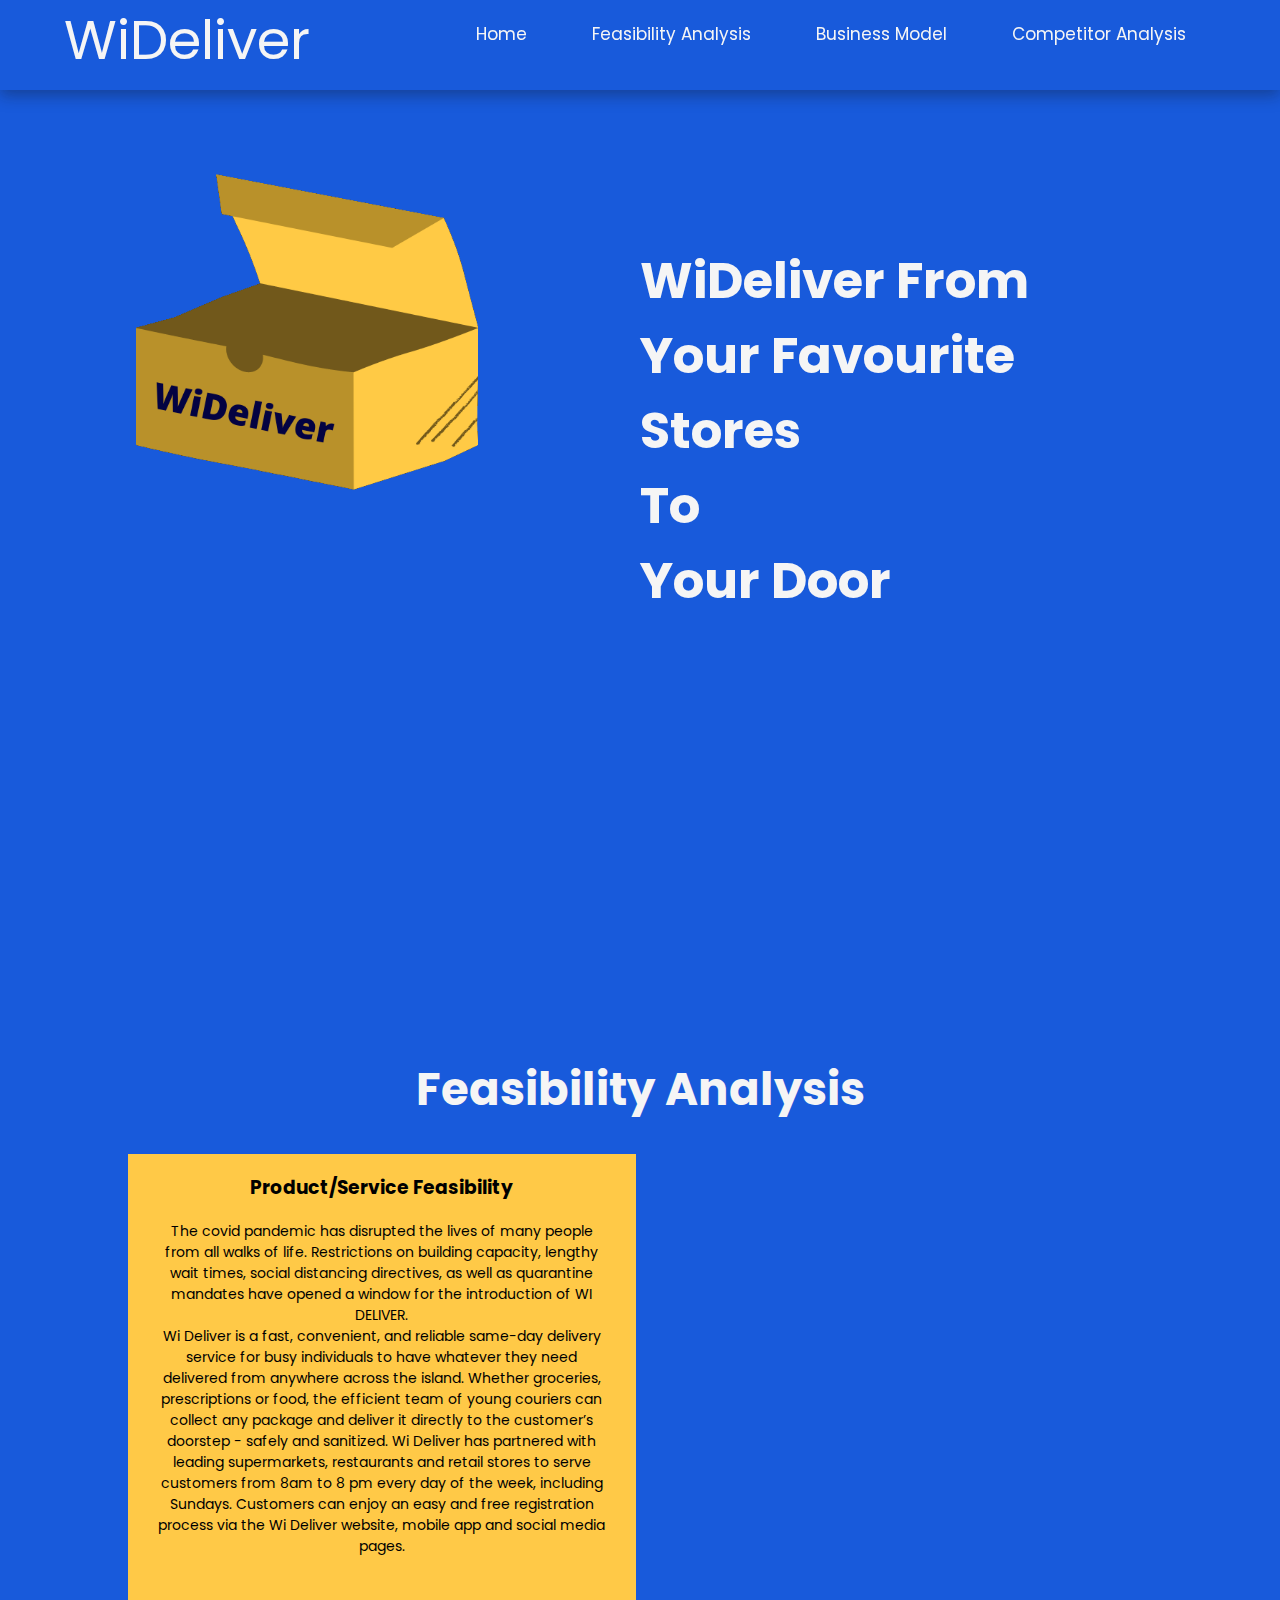
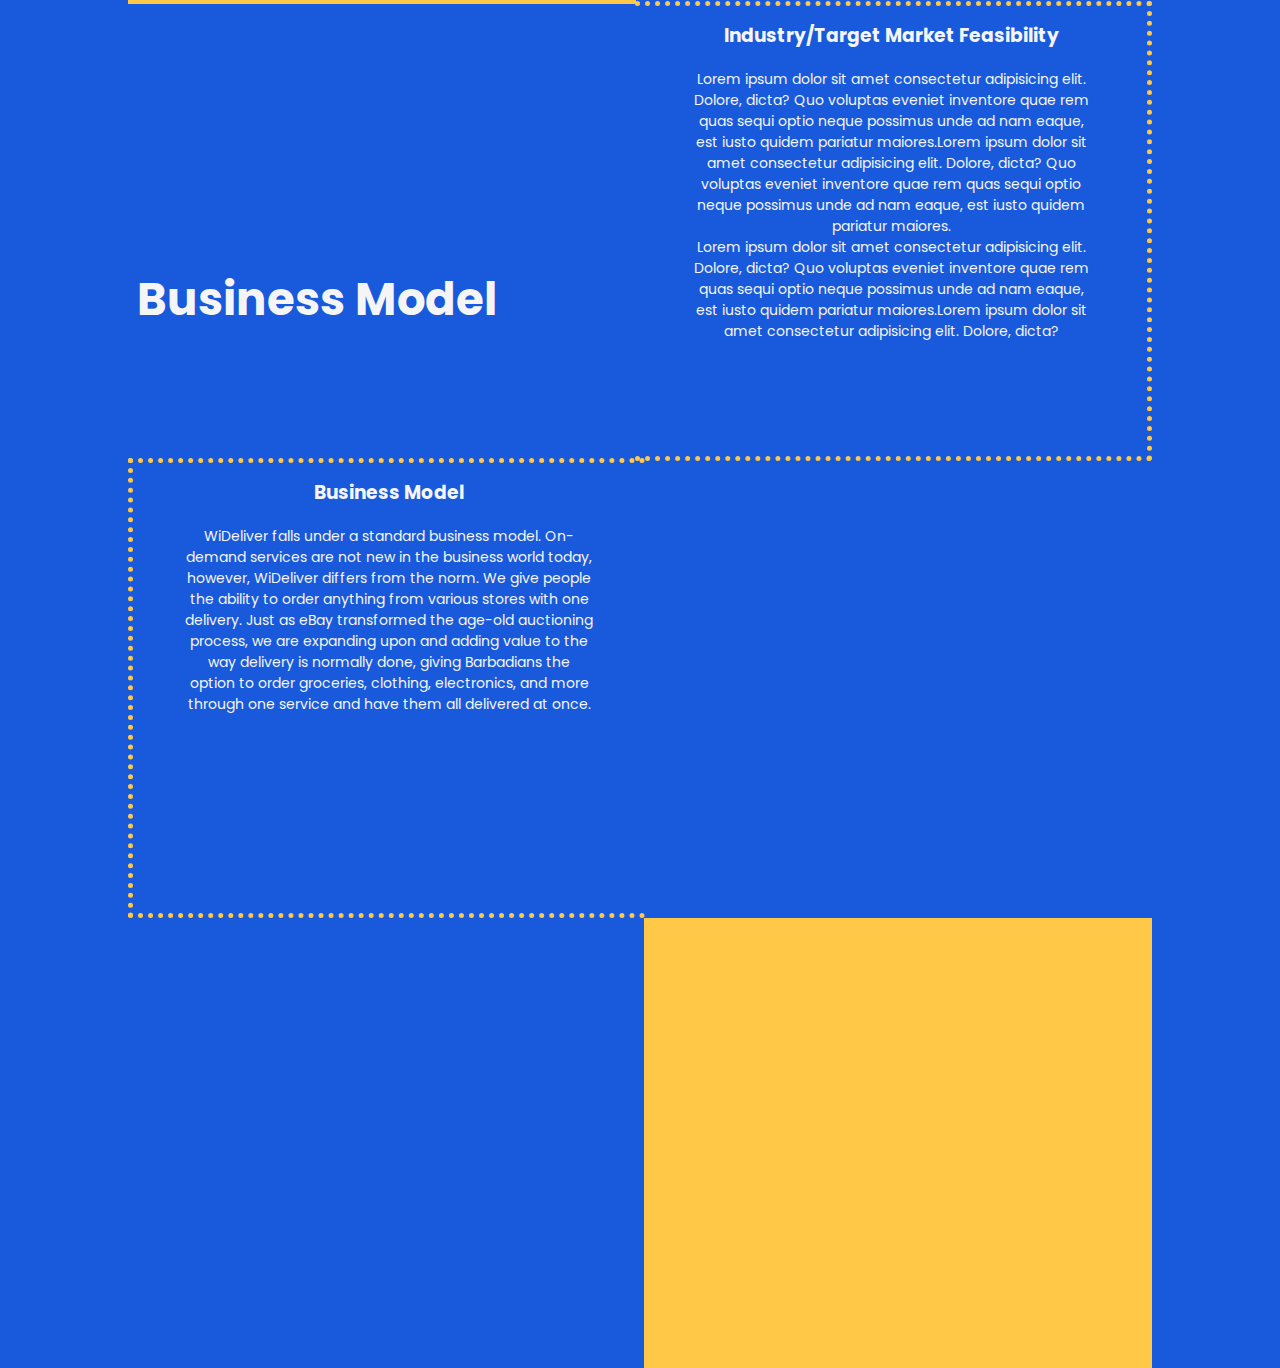
==== index.html @ 7b0cadf6 "Rename index.html.html to index.html" ====
<!DOCTYPE html>
<html lang="en">
<head>
    <meta charset="UTF-8">
    <meta http-equiv="X-UA-Compatible" content="IE=edge">
    <meta name="viewport" content="width=device-width, initial-scale=1.0">
    <link rel="stylesheet" href="https://use.fontawesome.com/releases/v5.15.3/css/all.css" integrity="sha384-SZXxX4whJ79/gErwcOYf+zWLeJdY/qpuqC4cAa9rOGUstPomtqpuNWT9wdPEn2fk" crossorigin="anonymous">
    <link rel="stylesheet" href="style.css">
    <title> Wi Deliver </title>
</head>
<body>

    <div id="Header">
        <div class="Logo"> WiDeliver </div>
        <div class="Menu">
            <ul>
                <li> <a href="#HomePage"> Home </a> </li>
                <li> <a href="#Feasibility"> Feasibility Analysis </a> </li>
                <li> <a href="#Business"> Business Model </a> </li>
                <li> <a href="#Feasibility"> Competitor Analysis </a> </li>
            </ul>
        </div>
    </div>

    <div id="HomePage">
        <div class="BoxImg">
            <img src="./images/box.png" alt="">
        </div>
        <div class="Heading">
            WiDeliver From Your Favourite Stores
            <br>
            To
            <br>
            Your Door
        </div>
        <div id="BottomArrow">
            <a href="#Feasibility"> <i class="fas fa-chevron-down"></i> </a>
        </div>
    </div>

    <section id="Feasibility" class="FirstSection">
        <h1 class="Title"> Feasibility Analysis </h1>
        <div class="sections">
            <div class="Section1">
                <h3> Product/Service Feasibility </h3>
                <p>
                    The covid pandemic has disrupted the lives of many people from all walks of life. Restrictions on building capacity, lengthy wait times, social distancing directives, as well as quarantine mandates have opened a window for the introduction of WI DELIVER.

                    <br>

                    Wi Deliver is a fast, convenient, and reliable same-day delivery service for busy individuals to have whatever they need delivered from anywhere across the island. Whether groceries, prescriptions or food, the efficient team of young couriers can collect any package and deliver it directly to the customer’s doorstep - safely and sanitized. Wi Deliver has partnered with leading supermarkets, restaurants and retail stores to serve customers from 8am to 8 pm every day of the week, including Sundays. Customers can enjoy an easy and free registration process via the Wi Deliver website, mobile app and social media pages.
                </p>
            </div>
            <div class="Section2">
                <h3> Industry/Target Market Feasibility </h3>
                <p>
                    Lorem ipsum dolor sit amet consectetur adipisicing elit. Dolore, dicta? Quo voluptas eveniet inventore quae rem quas sequi optio neque possimus unde ad nam eaque, est iusto quidem pariatur maiores.Lorem ipsum dolor sit amet consectetur adipisicing elit. Dolore, dicta? Quo voluptas eveniet inventore quae rem quas sequi optio neque possimus unde ad nam eaque, est iusto quidem pariatur maiores.

                    <br>

                    Lorem ipsum dolor sit amet consectetur adipisicing elit. Dolore, dicta? Quo voluptas eveniet inventore quae rem quas sequi optio neque possimus unde ad nam eaque, est iusto quidem pariatur maiores.Lorem ipsum dolor sit amet consectetur adipisicing elit. Dolore, dicta? 
                </p>
            </div>
        </div>
        <div id="BottomArrow">
            <a href="#Business"> <i class="fas fa-chevron-down"></i> </a>
        </div>
    </section>

    <section id="Business" class="FirstSection">
        <h1 class="Title"> Business Model </h1>
        <div class="sections">
            <div class="Section2A">
                <h3> Business Model </h3>
                <p>
                    WiDeliver falls under a standard business model. On-demand services are not new in the business world today, however, WiDeliver differs from the norm. We give people the ability to order anything from various stores with one delivery. Just as eBay transformed the age-old auctioning process, we are expanding upon and adding value to the way delivery is normally done, giving Barbadians the option to order groceries, clothing, electronics, and more through one service and have them all delivered at once.
                </p>
            </div>
            <div class="Section1A"> 

            </div>
        </div>
        <div id="BottomArrow">
            <a href="#Business"> <i class="fas fa-chevron-down"></i> </a>
        </div>
    </section>

</body>
</html>
---- style.css ----
@import url('https://fonts.googleapis.com/css2?family=Poppins&display=swap');

body
{
    background-color: #185ADB;
    font-family: "Poppins", sans;
    padding: 0%;
    margin: 0%;
    color: whitesmoke;
}

a
{
    text-decoration: none;
    color: whitesmoke;
}

#Header
{
    height: 10vh;
    padding: 0 5%;
    width: 90%;
    position: fixed;
    background-color: #185ADB;
    box-shadow: rgba(17, 17, 17, 0.35) 0px 5px 15px;
    margin-bottom: 10vh !important;
}

.Logo
{
    width: 25%;
    height: 10vh;
    font-size: 6vh;
    text-align: left;
    float: left;
}

.Menu
{
    height: 10vh;
}

.Menu ul
{
    margin: 0;
    list-style: none;
    text-align: right;
    padding-top: 20px;
}

.Menu li
{
    display: inline;
    vertical-align: middle;
    padding: 0 30px;
    font-size: 17px;
}

#HomePage
{
    padding: 17vh 10%;
    height: 70vh;
}

.BoxImg, .Heading
{
    width: 50%;
    height: 50vh;
    float: left;
}

.BoxImg img
{
    width: 70%;
}


.Heading
{
    padding-top: 10vh;
    text-align: left;
    font-size: 50px;
    font-weight: bolder;
    line-height: 1.5;
}

#BottomArrow
{
    width: 100%;
    clear: both;
    text-align: center;
    font-size: 40px;
}

#BottomArrow i
{
    margin-top: 10vh;
}


/* Section  CSS */
.FirstSection
{
    width: 100%;
    height: 80vh;
    padding-top: 10vh;
}

.Title
{
    text-align: center;
    font-size: 45px;
}

.sections
{
    width: 80%;
    height: 50vh;
    margin-left: auto;
    margin-right: auto;
}


.Section1
{
    background-color: #FFC947;
    width: 49.6%;
    height: 50vh;
    float: left;
    color: black;
}

.Section1 h3, .Section2 h3, .Section1A h3, .Section2A h3
{
    text-align: center;
}

.Section2 h3, .Section2A h3
{
    margin-top: 15px;
}

.Section1 p, .Section1A p
{
    text-align: center;
    font-size: 14px;
    padding: 0 5%;
}

.Section2 p, .Section2A p
{
    text-align: center;
    font-size: 14px;
}

.Section2
{
    float: right;
    width: 50%;
    height: 50vh;
    margin-top: -3px;
    border-top: 5px dotted #FFC947;
    border-right: 5px dotted #FFC947;
    border-bottom: 5px dotted #FFC947;
}

.Section2 p, .Section2A p
{
    width: 80%;
    margin-left: auto;
    margin-right: auto;
}



.Section1A
{
    background-color: #FFC947;
    width: 49.6%;
    height: 50vh;
    float: right;
    color: black;
}

.Section2A
{
    float: left;
    width: 50%;
    height: 50vh;
    margin-top: -3px;
    border-top: 5px dotted #FFC947;
    border-left: 5px dotted #FFC947;
    border-bottom: 5px dotted #FFC947;
}
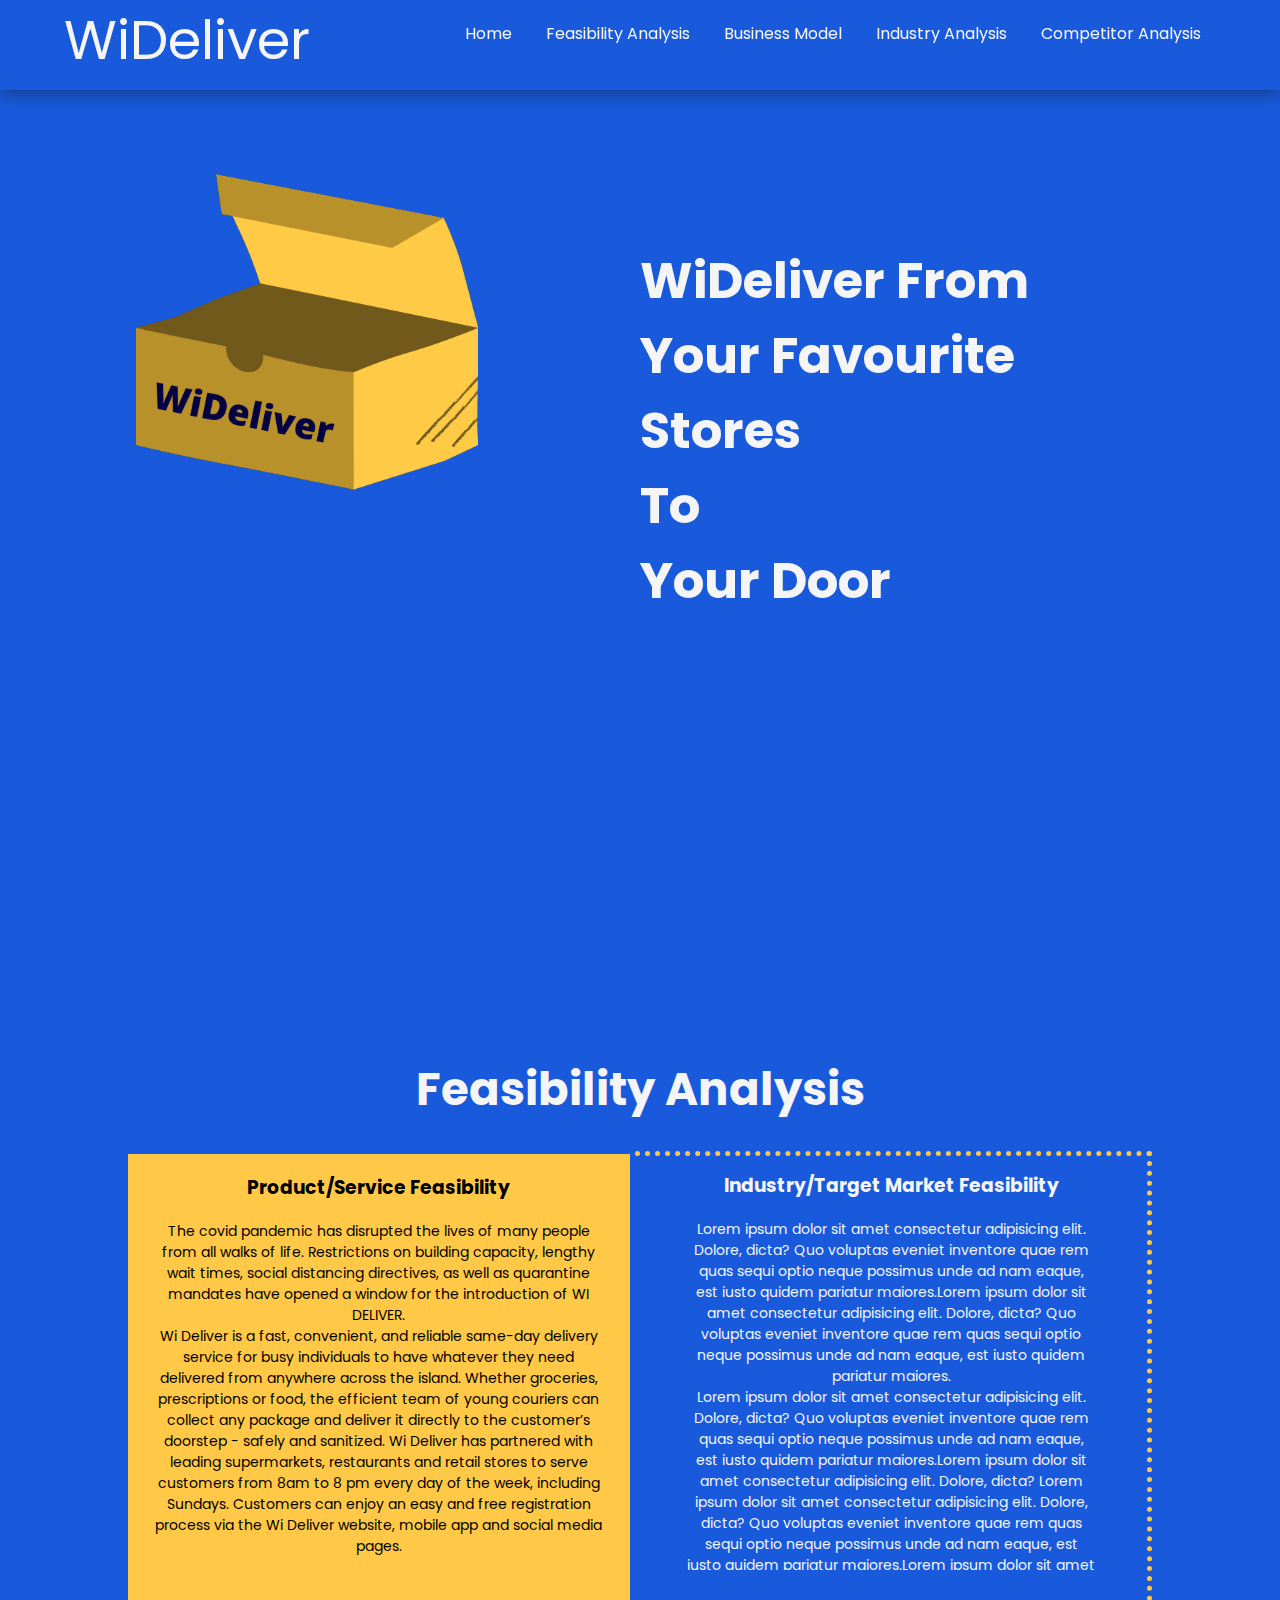
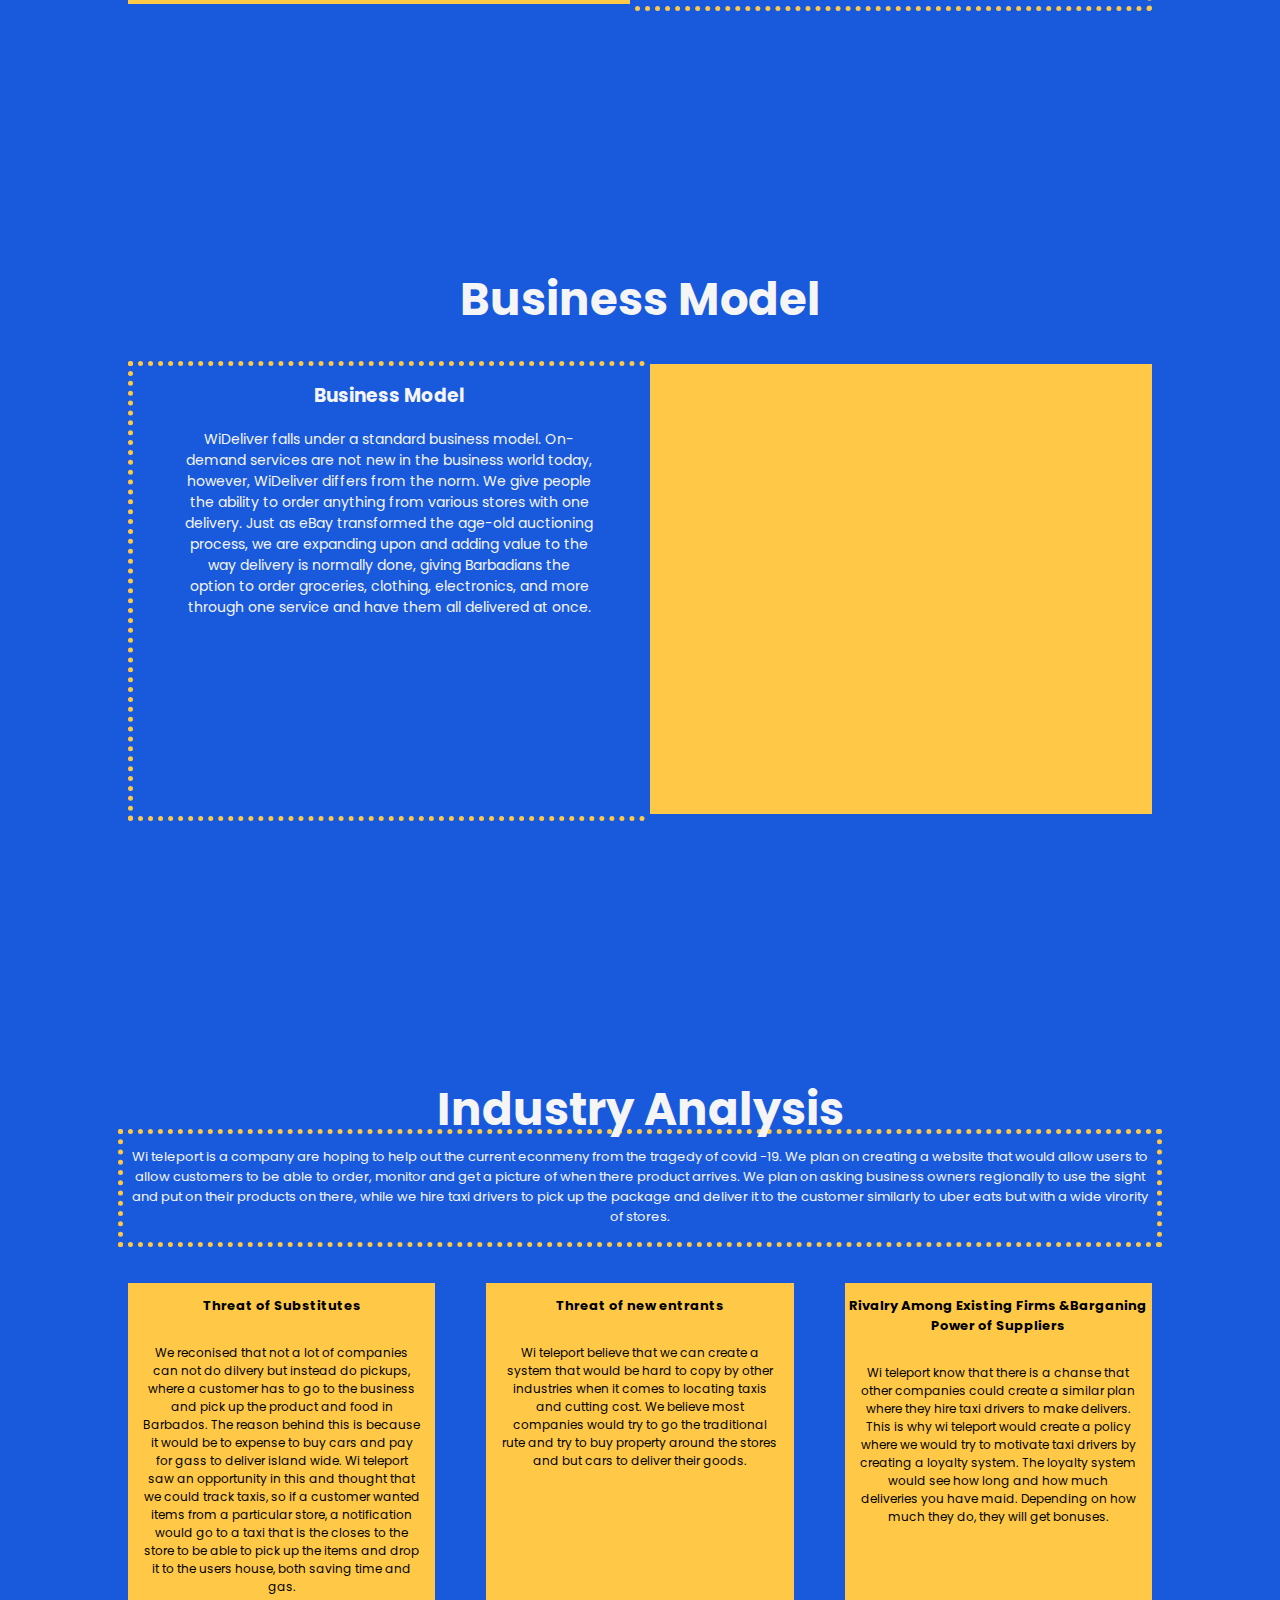
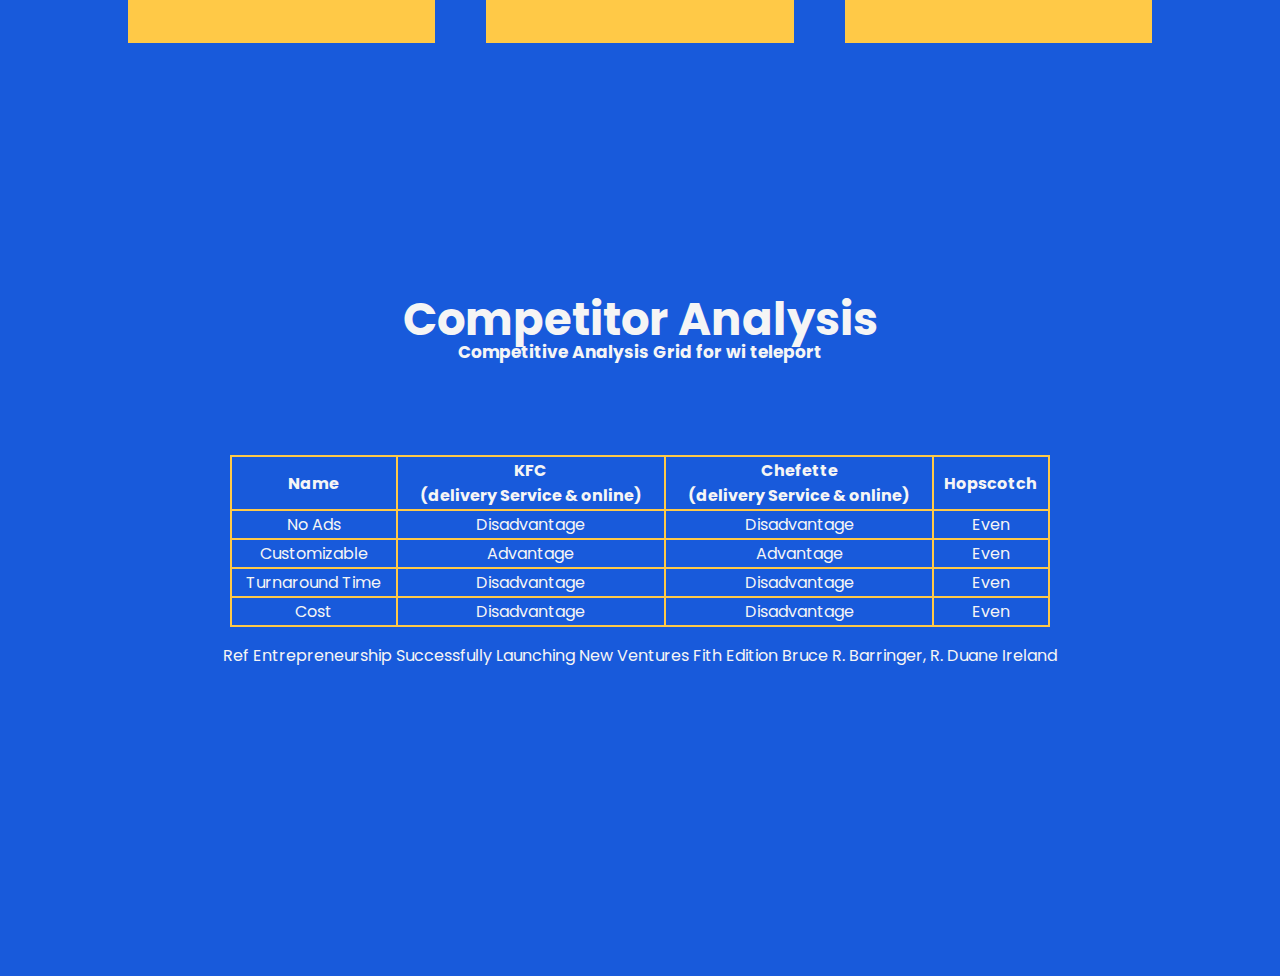
==== commit 875daaa6: "Update" ====
--- a/index.html
+++ b/index.html
@@ -17,7 +17,8 @@
                 <li> <a href="#HomePage"> Home </a> </li>
                 <li> <a href="#Feasibility"> Feasibility Analysis </a> </li>
                 <li> <a href="#Business"> Business Model </a> </li>
-                <li> <a href="#Feasibility"> Competitor Analysis </a> </li>
+                <li> <a href="#Industry"> Industry Analysis </a> </li>
+                <li> <a href="#Competitor"> Competitor Analysis </a> </li>
             </ul>
         </div>
     </div>
@@ -38,7 +39,7 @@
         </div>
     </div>
 
-    <section id="Feasibility" class="FirstSection">
+    <section id="Feasibility" >
         <h1 class="Title"> Feasibility Analysis </h1>
         <div class="sections">
             <div class="Section1">
@@ -59,6 +60,8 @@
                     <br>
 
                     Lorem ipsum dolor sit amet consectetur adipisicing elit. Dolore, dicta? Quo voluptas eveniet inventore quae rem quas sequi optio neque possimus unde ad nam eaque, est iusto quidem pariatur maiores.Lorem ipsum dolor sit amet consectetur adipisicing elit. Dolore, dicta? 
+                    Lorem ipsum dolor sit amet consectetur adipisicing elit. Dolore, dicta? Quo voluptas eveniet inventore quae rem quas sequi optio neque possimus unde ad nam eaque, est iusto quidem pariatur maiores.Lorem ipsum dolor sit amet consectetur adipisicing elit. Dolore, dicta? 
+                    Lorem ipsum dolor sit amet consectetur adipisicing elit. Dolore, dicta? Quo voluptas eveniet inventore quae rem quas sequi optio neque possimus unde ad nam eaque, est iusto quidem pariatur maiores.Lorem ipsum dolor sit amet consectetur adipisicing elit. Dolore, dicta? 
                 </p>
             </div>
         </div>
@@ -67,7 +70,7 @@
         </div>
     </section>
 
-    <section id="Business" class="FirstSection">
+    <section id="Business" >
         <h1 class="Title"> Business Model </h1>
         <div class="sections">
             <div class="Section2A">
@@ -81,7 +84,90 @@
             </div>
         </div>
         <div id="BottomArrow">
-            <a href="#Business"> <i class="fas fa-chevron-down"></i> </a>
+            <a href="#Industry"> <i class="fas fa-chevron-down"></i> </a>
+        </div>
+    </section>
+
+
+    <section id="Industry" >
+        <h1 class="Title"> Industry Analysis </h1>
+
+        <div class="Divs">
+            <div class="div1">
+                <p>
+                    Wi teleport is a company are hoping to help out the current econmeny from the tragedy of covid -19.  We plan on creating a website that would allow users to allow customers to be able to order, monitor and get a picture of when there product arrives.  We plan on asking business owners regionally to use the sight and put on their products on there, while we hire taxi drivers to pick up the package and deliver it to the customer similarly to uber eats but with a wide virority of stores.
+                </p>
+            </div>
+
+            <div class="div2">
+                <h3> Threat of Substitutes </h3>
+                <p>
+                    We reconised that not a lot of companies can not do dilvery but instead do pickups, where a customer has to go to the business and pick up the product and food in Barbados.  The reason behind this is because it would be to expense to buy cars and pay for gass to deliver island wide.  Wi teleport saw an opportunity in this and thought that we could track taxis, so if a customer wanted items from a particular store, a notification would go to a taxi that is the closes to the store to be able to pick up the items and drop it to the users house, both saving time and gas.  
+                </p>
+            </div>
+            <div class="div3">
+                <h3> Threat of new entrants </h3>
+                <p>
+                    Wi teleport believe that we can create a system that would be hard to copy by other industries when it comes to locating taxis and cutting cost.  We believe most companies would try to go the traditional rute and try to buy property around the stores and but cars to deliver their goods.
+                </p>
+            </div>
+            <div class="div4">
+                <h3> Rivalry Among Existing Firms &Barganing Power of Suppliers </h3>
+                <p>
+                    Wi teleport know that there is a chanse that other companies could create a similar plan where they hire taxi drivers to make delivers.  This is why wi teleport would create a policy where we would try to motivate taxi drivers by creating a loyalty system.  The loyalty system would see how long and how much deliveries you have maid.  Depending on how much they do, they will get bonuses.
+                </p>
+            </div>
+        </div>
+
+        <div id="BottomArrow" style="margin-top: -10vh;">
+            <a href="#Competitor"> <i class="fas fa-chevron-down"></i> </a>
+        </div>
+    </section>
+
+
+    <section id="Competitor" >
+        <h1 class="Title"> Competitor Analysis </h1>
+        <h3 class="Subtitle"> Competitive Analysis Grid for wi teleport </h3>
+        <div class="sections">
+            <table>
+                <tr>
+                    <th> Name </th>
+                    <th> KFC <br> (delivery Service & online) </th>
+                    <th> Chefette <br> (delivery Service & online) </th>
+                    <th> Hopscotch </th>
+                </tr>
+                <tr>
+                    <td> No Ads </td>
+                    <td> Disadvantage </td>
+                    <td> Disadvantage </td>
+                    <td> Even </td>
+                </tr>
+                <tr>
+                    <td> Customizable </td>
+                    <td> Advantage </td>
+                    <td> Advantage </td>
+                    <td> Even </td>
+                </tr>
+                <tr>
+                    <td> Turnaround Time </td>
+                    <td> Disadvantage </td>
+                    <td> Disadvantage </td>
+                    <td> Even </td>
+                </tr>
+                <tr>
+                    <td> Cost </td>
+                    <td> Disadvantage </td>
+                    <td> Disadvantage </td>
+                    <td> Even </td>
+                </tr>
+            </table>
+
+            <p>
+                Ref Entrepreneurship Successfully Launching New Ventures Fith Edition Bruce R. Barringer, R. Duane Ireland
+            </p>
+        </div>
+        <div id="BottomArrow" style="margin-top: -10vh; margin-bottom: 4vh;">
+            <a href="#HomePage"> <i class="fas fa-chevron-up"></i> </a>
         </div>
     </section>
 
--- a/style.css
+++ b/style.css
@@ -13,6 +13,28 @@
 {
     text-decoration: none;
     color: whitesmoke;
+}
+
+table
+{
+    border: 2px solid #FFC947;
+    border-collapse: collapse;
+    width: 80%;
+    margin-left: auto;
+    margin-right: auto;
+    margin-top: 10vh;
+}
+
+th, td
+{
+    border: 2px solid #FFC947;
+    margin: 0;
+    text-align: center;
+}
+
+.sections p
+{
+    text-align: center;
 }
 
 #Header
@@ -52,8 +74,8 @@
 {
     display: inline;
     vertical-align: middle;
-    padding: 0 30px;
-    font-size: 17px;
+    padding: 0 15px;
+    font-size: 16px;
 }
 
 #HomePage
@@ -99,7 +121,7 @@
 
 
 /* Section  CSS */
-.FirstSection
+section
 {
     width: 100%;
     height: 80vh;
@@ -112,6 +134,13 @@
     font-size: 45px;
 }
 
+.Subtitle
+{
+    text-align: center;
+    font-size: 17px;
+    margin-top: -5vh;
+}
+
 .sections
 {
     width: 80%;
@@ -124,7 +153,7 @@
 .Section1
 {
     background-color: #FFC947;
-    width: 49.6%;
+    width: 49%;
     height: 50vh;
     float: left;
     color: black;
@@ -145,12 +174,16 @@
     text-align: center;
     font-size: 14px;
     padding: 0 5%;
+    overflow-y: scroll;
+    height: 39vh;
 }
 
 .Section2 p, .Section2A p
 {
     text-align: center;
     font-size: 14px;
+    overflow-y: scroll;
+    height: 39vh;
 }
 
 .Section2
@@ -176,7 +209,7 @@
 .Section1A
 {
     background-color: #FFC947;
-    width: 49.6%;
+    width: 49%;
     height: 50vh;
     float: right;
     color: black;
@@ -191,4 +224,58 @@
     border-top: 5px dotted #FFC947;
     border-left: 5px dotted #FFC947;
     border-bottom: 5px dotted #FFC947;
+}
+
+
+.Divs
+{
+    width: 80%;
+    height: 58vh;
+    margin-top: -5vh;
+    margin-left: auto;
+    margin-right: auto;
+    text-align: center;
+}
+
+.div1
+{
+    width: 100%;
+    height: 12vh;
+    font-size: 13px;
+    text-align: center;
+    padding: 0 5px;
+    margin-left: -10px;
+    border: 5px dotted #FFC947;
+}
+
+.div2, .div3, .div4
+{
+    width: 30%;
+    height: 40vh;
+    float: left;
+    margin-top: 4vh;
+    color: black;
+    background-color: #FFC947;
+}
+
+.div2 h3, .div3 h3, .div4 h3
+{
+    font-size: 13px;
+}
+
+.div2 p, .div3 p, .div4 p
+{
+    font-size: 12px;
+    padding: 15px;
+    overflow-y: scroll;
+}
+
+.div2
+{
+    margin-right: 5%;
+}
+
+.div4
+{
+    margin-left: 5%;
 }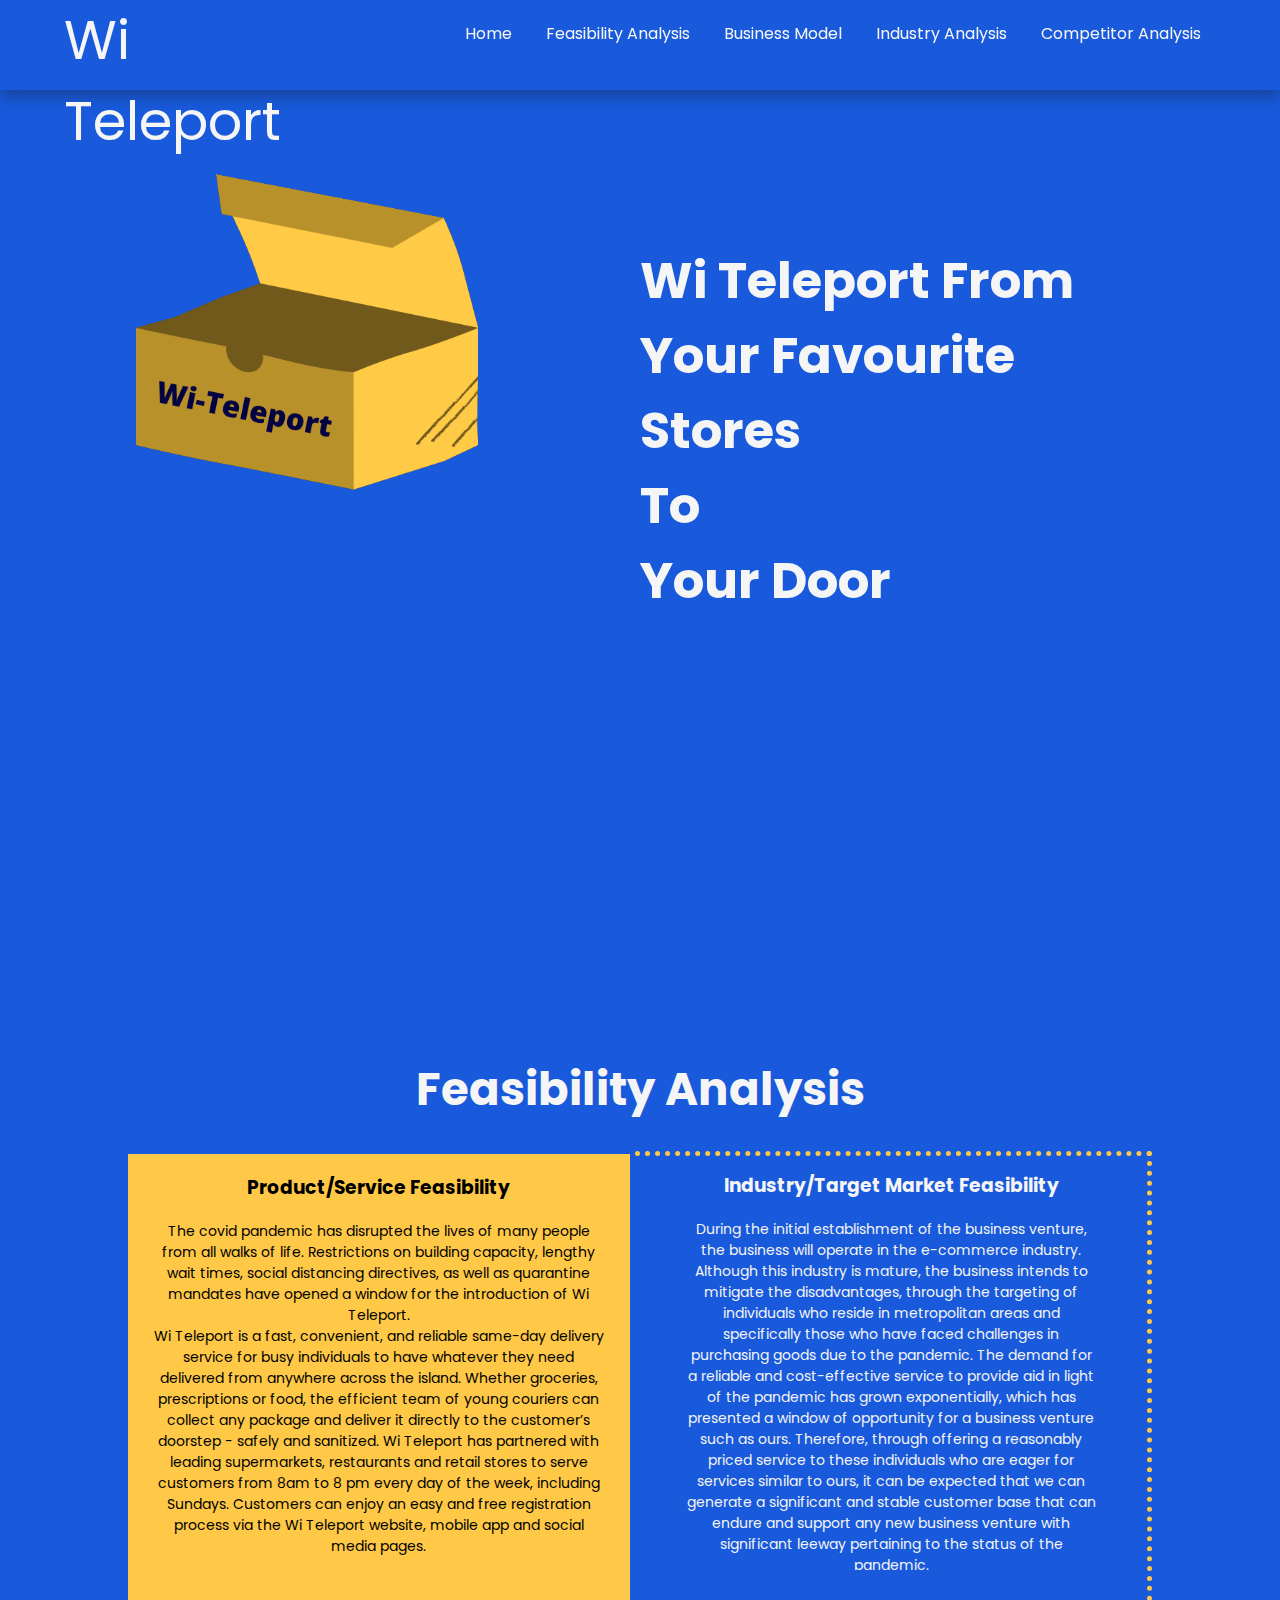
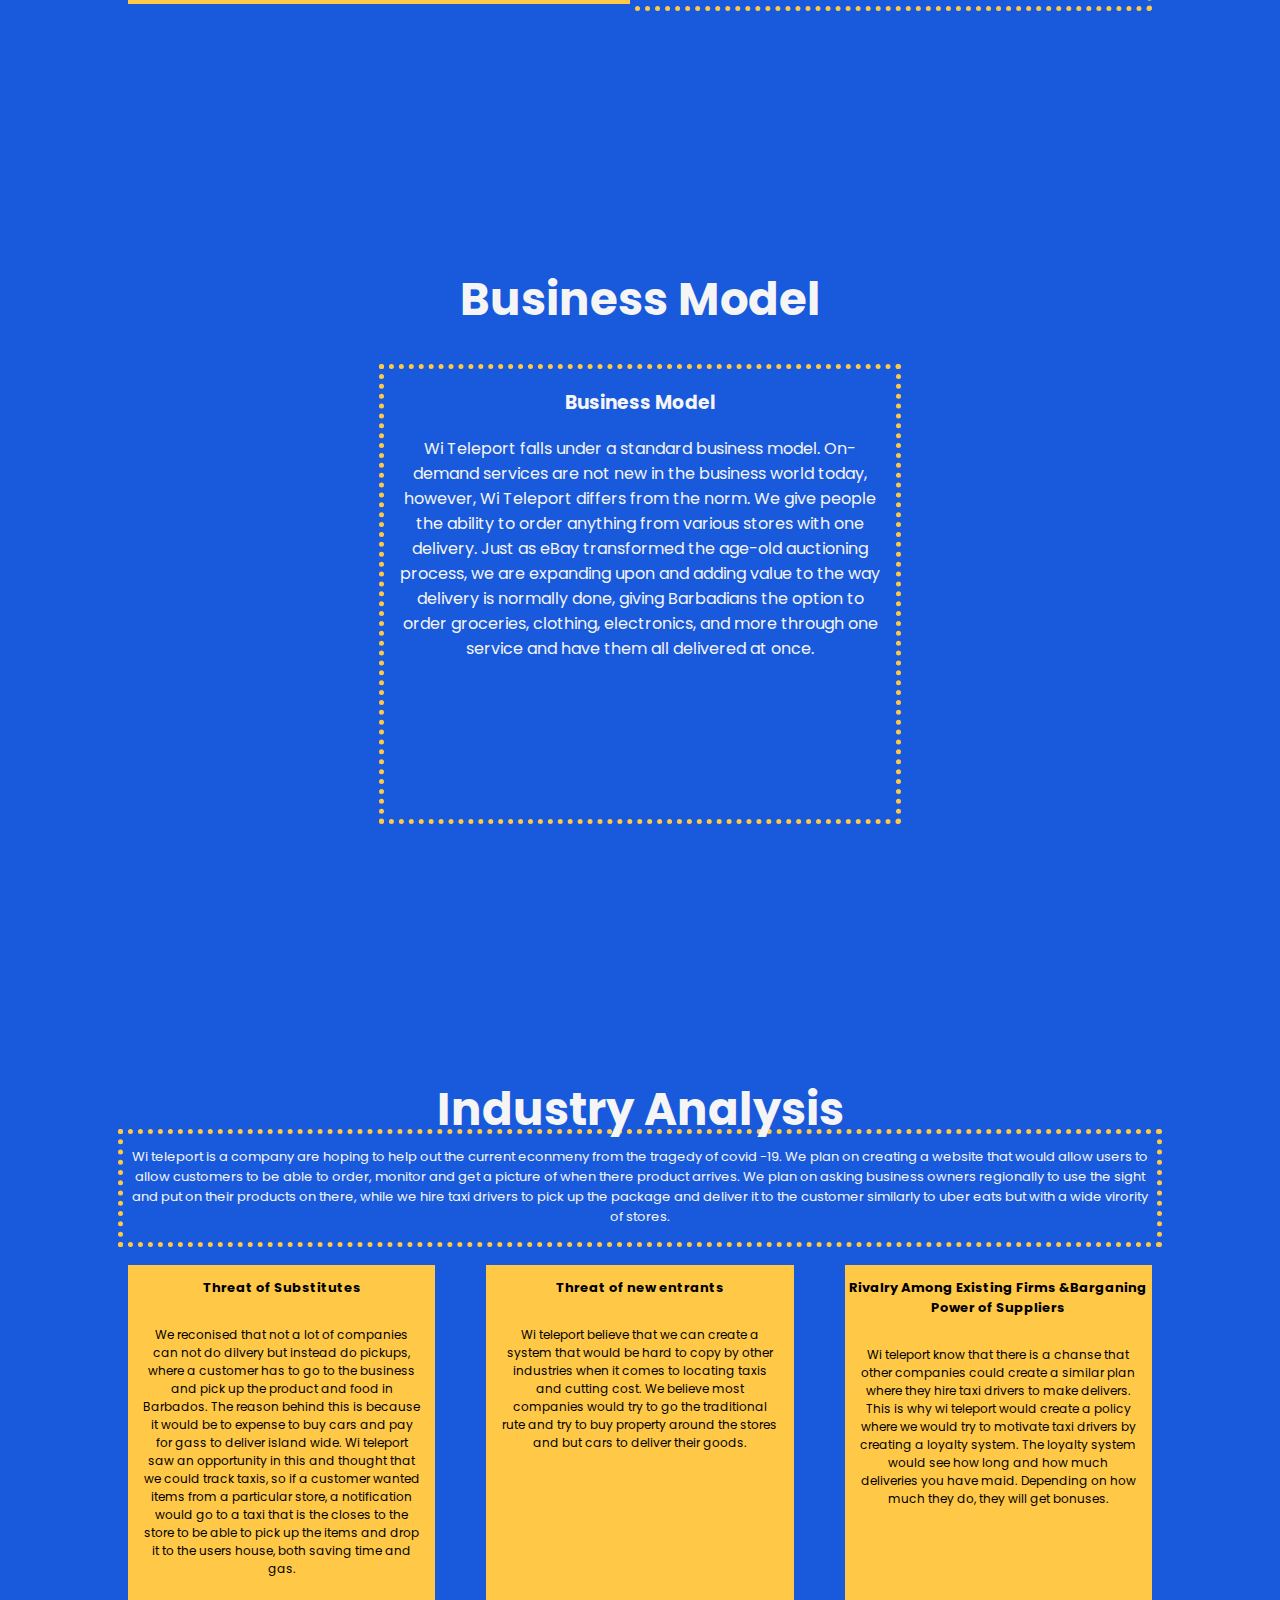
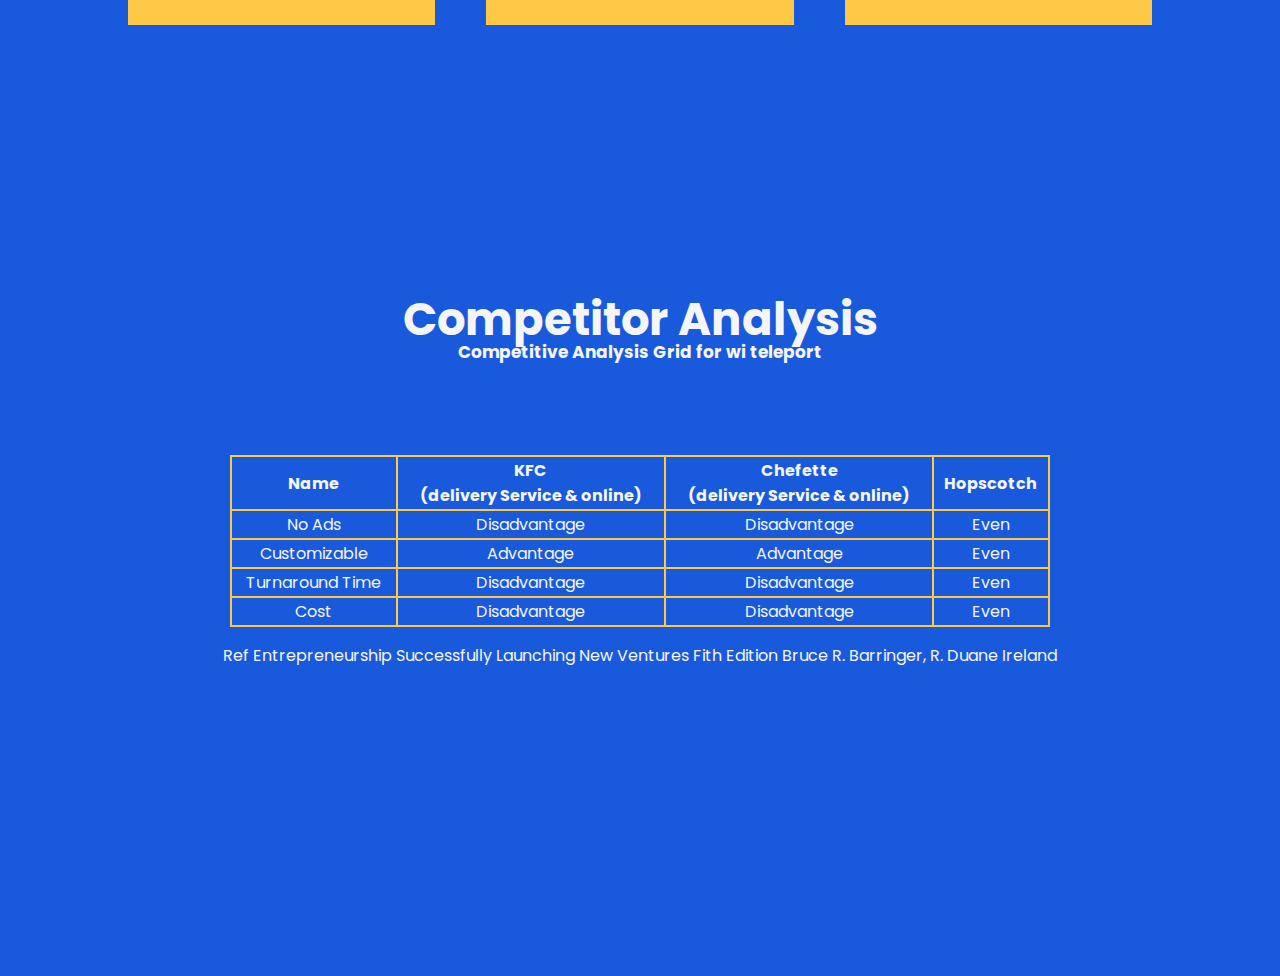
==== commit 653ee54a: "Another update" ====
--- a/index.html
+++ b/index.html
@@ -6,12 +6,12 @@
     <meta name="viewport" content="width=device-width, initial-scale=1.0">
     <link rel="stylesheet" href="https://use.fontawesome.com/releases/v5.15.3/css/all.css" integrity="sha384-SZXxX4whJ79/gErwcOYf+zWLeJdY/qpuqC4cAa9rOGUstPomtqpuNWT9wdPEn2fk" crossorigin="anonymous">
     <link rel="stylesheet" href="style.css">
-    <title> Wi Deliver </title>
+    <title> Wi Teleport </title>
 </head>
 <body>
 
     <div id="Header">
-        <div class="Logo"> WiDeliver </div>
+        <div class="Logo"> Wi Teleport </div>
         <div class="Menu">
             <ul>
                 <li> <a href="#HomePage"> Home </a> </li>
@@ -28,7 +28,7 @@
             <img src="./images/box.png" alt="">
         </div>
         <div class="Heading">
-            WiDeliver From Your Favourite Stores
+            Wi Teleport From Your Favourite Stores
             <br>
             To
             <br>
@@ -45,23 +45,17 @@
             <div class="Section1">
                 <h3> Product/Service Feasibility </h3>
                 <p>
-                    The covid pandemic has disrupted the lives of many people from all walks of life. Restrictions on building capacity, lengthy wait times, social distancing directives, as well as quarantine mandates have opened a window for the introduction of WI DELIVER.
+                    The covid pandemic has disrupted the lives of many people from all walks of life. Restrictions on building capacity, lengthy wait times, social distancing directives, as well as quarantine mandates have opened a window for the introduction of Wi Teleport.
 
                     <br>
 
-                    Wi Deliver is a fast, convenient, and reliable same-day delivery service for busy individuals to have whatever they need delivered from anywhere across the island. Whether groceries, prescriptions or food, the efficient team of young couriers can collect any package and deliver it directly to the customer’s doorstep - safely and sanitized. Wi Deliver has partnered with leading supermarkets, restaurants and retail stores to serve customers from 8am to 8 pm every day of the week, including Sundays. Customers can enjoy an easy and free registration process via the Wi Deliver website, mobile app and social media pages.
+                    Wi Teleport is a fast, convenient, and reliable same-day delivery service for busy individuals to have whatever they need delivered from anywhere across the island. Whether groceries, prescriptions or food, the efficient team of young couriers can collect any package and deliver it directly to the customer’s doorstep - safely and sanitized. Wi Teleport has partnered with leading supermarkets, restaurants and retail stores to serve customers from 8am to 8 pm every day of the week, including Sundays. Customers can enjoy an easy and free registration process via the Wi Teleport website, mobile app and social media pages.
                 </p>
             </div>
             <div class="Section2">
                 <h3> Industry/Target Market Feasibility </h3>
                 <p>
-                    Lorem ipsum dolor sit amet consectetur adipisicing elit. Dolore, dicta? Quo voluptas eveniet inventore quae rem quas sequi optio neque possimus unde ad nam eaque, est iusto quidem pariatur maiores.Lorem ipsum dolor sit amet consectetur adipisicing elit. Dolore, dicta? Quo voluptas eveniet inventore quae rem quas sequi optio neque possimus unde ad nam eaque, est iusto quidem pariatur maiores.
-
-                    <br>
-
-                    Lorem ipsum dolor sit amet consectetur adipisicing elit. Dolore, dicta? Quo voluptas eveniet inventore quae rem quas sequi optio neque possimus unde ad nam eaque, est iusto quidem pariatur maiores.Lorem ipsum dolor sit amet consectetur adipisicing elit. Dolore, dicta? 
-                    Lorem ipsum dolor sit amet consectetur adipisicing elit. Dolore, dicta? Quo voluptas eveniet inventore quae rem quas sequi optio neque possimus unde ad nam eaque, est iusto quidem pariatur maiores.Lorem ipsum dolor sit amet consectetur adipisicing elit. Dolore, dicta? 
-                    Lorem ipsum dolor sit amet consectetur adipisicing elit. Dolore, dicta? Quo voluptas eveniet inventore quae rem quas sequi optio neque possimus unde ad nam eaque, est iusto quidem pariatur maiores.Lorem ipsum dolor sit amet consectetur adipisicing elit. Dolore, dicta? 
+                    During the initial establishment of the business venture, the business will operate in the e-commerce industry. Although this industry is mature, the business intends to mitigate the disadvantages, through the targeting of individuals who reside in metropolitan areas and specifically those who have faced challenges in purchasing goods due to the pandemic. The demand for a reliable and cost-effective service to provide aid in light of the pandemic has grown exponentially, which has presented a window of opportunity for a business venture such as ours. Therefore, through offering a reasonably priced service to these individuals who are eager for services similar to ours, it can be expected that we can generate a significant and stable customer base that can endure and support any new business venture with significant leeway pertaining to the status of the pandemic.
                 </p>
             </div>
         </div>
@@ -73,14 +67,11 @@
     <section id="Business" >
         <h1 class="Title"> Business Model </h1>
         <div class="sections">
-            <div class="Section2A">
+            <div class="Section2A1">
                 <h3> Business Model </h3>
                 <p>
-                    WiDeliver falls under a standard business model. On-demand services are not new in the business world today, however, WiDeliver differs from the norm. We give people the ability to order anything from various stores with one delivery. Just as eBay transformed the age-old auctioning process, we are expanding upon and adding value to the way delivery is normally done, giving Barbadians the option to order groceries, clothing, electronics, and more through one service and have them all delivered at once.
+                    Wi Teleport falls under a standard business model. On-demand services are not new in the business world today, however, Wi Teleport differs from the norm. We give people the ability to order anything from various stores with one delivery. Just as eBay transformed the age-old auctioning process, we are expanding upon and adding value to the way delivery is normally done, giving Barbadians the option to order groceries, clothing, electronics, and more through one service and have them all delivered at once.
                 </p>
-            </div>
-            <div class="Section1A"> 
-
             </div>
         </div>
         <div id="BottomArrow">
@@ -125,7 +116,7 @@
     </section>
 
 
-    <section id="Competitor" >
+    <section id="Competitor">
         <h1 class="Title"> Competitor Analysis </h1>
         <h3 class="Subtitle"> Competitive Analysis Grid for wi teleport </h3>
         <div class="sections">
--- a/style.css
+++ b/style.css
@@ -226,6 +226,21 @@
     border-bottom: 5px dotted #FFC947;
 }
 
+.Section2A1
+{
+    width: 50%;
+    height: 50vh;
+    margin-left: auto;
+    margin-right: auto;
+    text-align: center;
+    border: 5px dotted #FFC947;;
+}
+
+.Section2A1 p
+{
+    padding: 0 15px;
+}
+
 
 .Divs
 {
@@ -253,7 +268,7 @@
     width: 30%;
     height: 40vh;
     float: left;
-    margin-top: 4vh;
+    margin-top: 2vh;
     color: black;
     background-color: #FFC947;
 }
